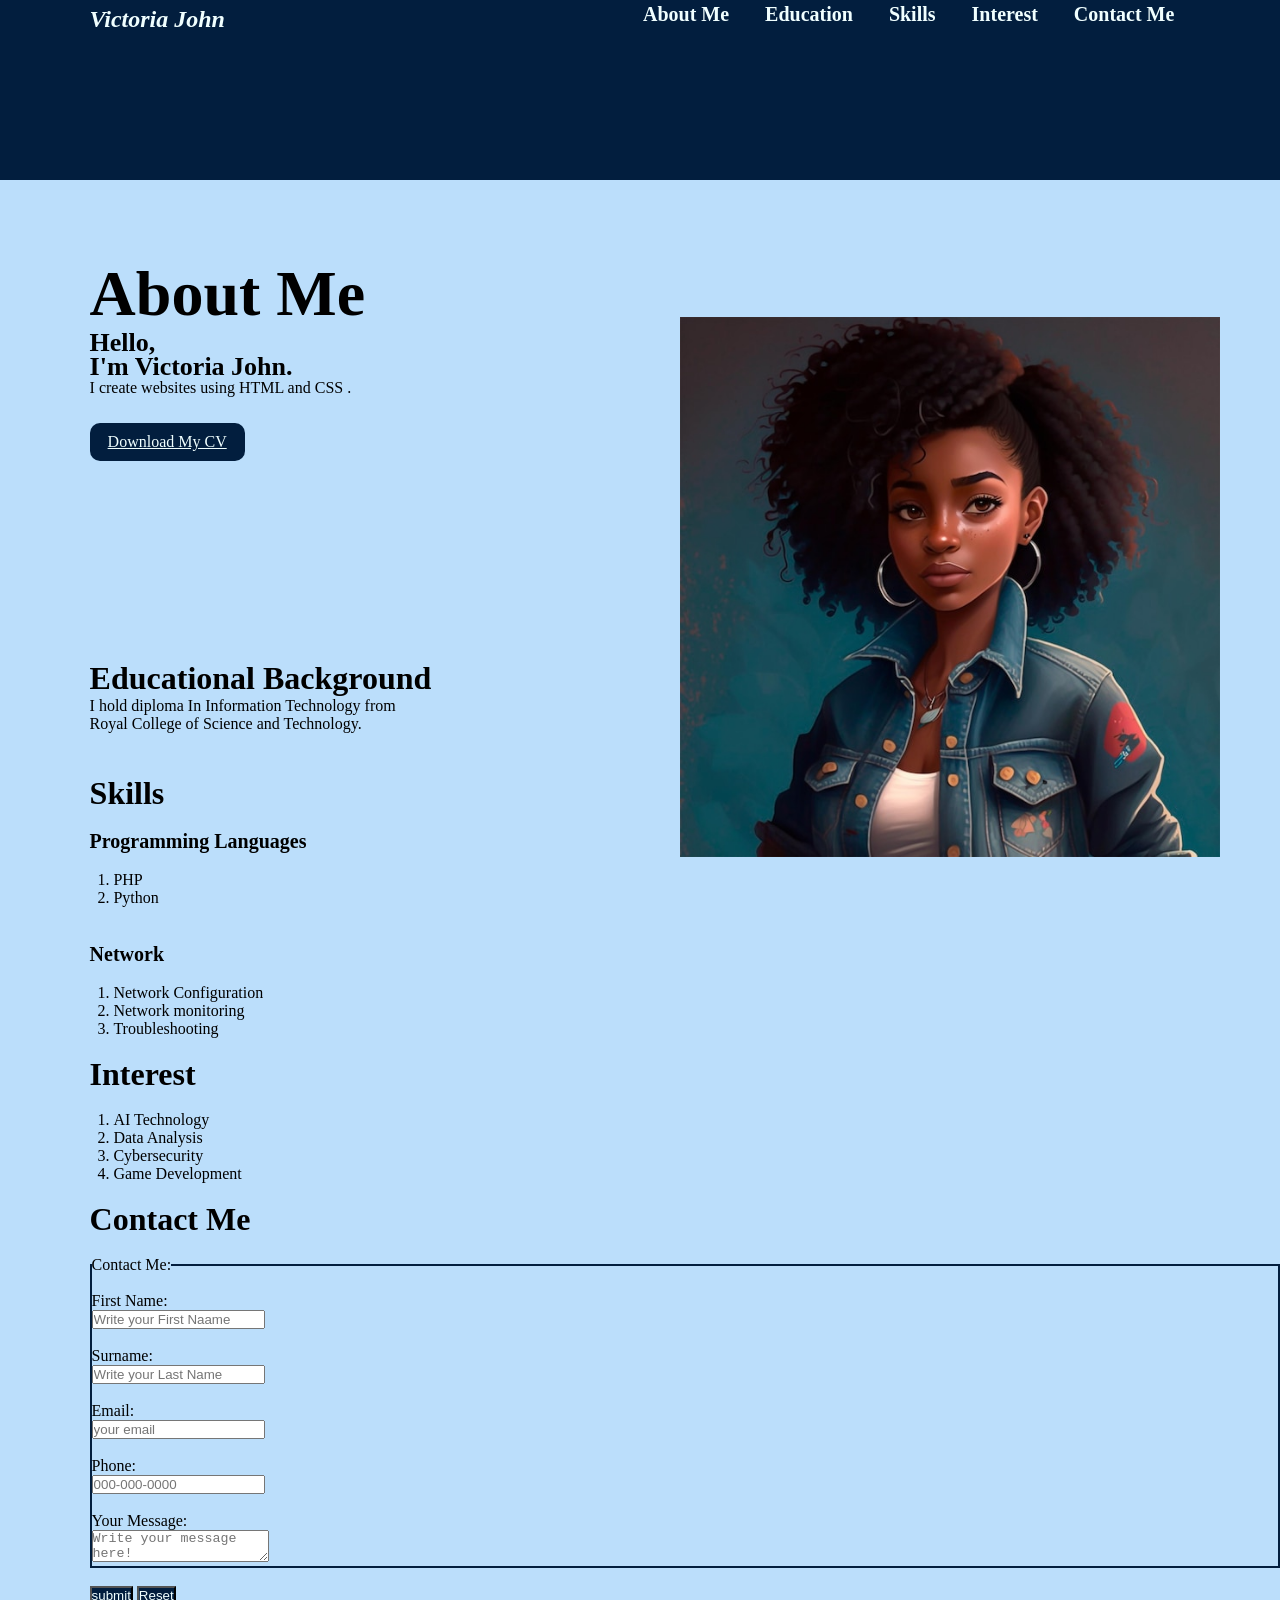
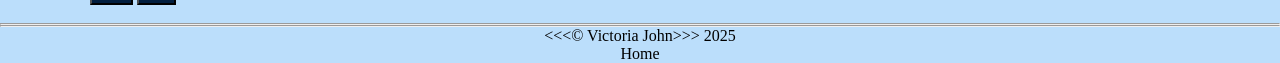
==== index.html @ 879f3026 "Add files via upload" ====
<!Doctype html>
<html>
    <head>
        <meta charset="UTF-8"> 
        <meta name="viewport" content="width=device-width,initial-scale-1.0">
        <meta name="author" content="Victoria">
        <meta name="desciption" content="This is a portfolio page contains the info about the author.">
        <title>Victoria Portfolio</title>
        <link rel="icon" href="img/myphoto.jpg" type="img">
        <link rel="stylesheet" href="style/style.css">
    </head>
    <body>
        <!-- My Body Header-->
        <header>
         <nav>
           <div class="header">
            <div class="navbar">
                <h1>Victoria John</h1>
                <ul>
                    <li><a href="#about-me">About Me</a></li>
                    <li><a href="#EB">Education</a></li>
                    <li><a href="#skills">Skills</a></li>
                    <li><a href="#interest">Interest</a></li>
                    <li><a href="#contact">Contact Me</a></li>
                </ul>
            </div>
           </div>
         </nav>
        </header>

        <!-- body main section -->
        <main>
            <!-- about me-->
            <article id="about-me">
            
                <h2>About Me</h2>
                <h3>Hello, <br>I'm <span>Victoria John</span>. </h3>
                  <p>I create websites using <abbr title="HyperText Markup Language">HTML</abbr> and <abbr title="Cascading Style Sheet">CSS</abbr> .</p>
                  <div class="btn">
                <a href="cv">Download My CV</a>
                </div>
                <!--  -->
                <div class="img">
                    <img src="/img/myphoto.jpg" alt="portfolio photo">
                </div>
        
            </article >
<br>
<br>
<br>
            <!-- This the Educational Background -->
            <article id="EB">
                <h2 >Educational Background</h2>
                <p>I hold diploma In Information Technology from <br> Royal College of Science and Technology.</p>
            </article>
<br>

            <!-- skills-->
            <article id="skills">
                <h2>Skills</h2><br>

                <!--first section skill article-->
                <section>
                <h3>Programming Languages</h3>
    
                <br>
                <ol>
                    <li>PHP</li>
                    <li>Python</li>
                </ol>
            </section>
<br><br>
            <!--Second section for skills article-->
            <section>
                <h3>Network</h3>
                <br>
                <ol>
                    <li>Network Configuration</li>
                    <li>Network monitoring </li>
                    <li>Troubleshooting</li>
                </ol>
            </section>
            </article>
<br>
<!--interest article-->
            <article id="interest">
                <h2>Interest</h2>
               <br>
                <ol>
                    <li>AI Technology</li>
                    <li>Data Analysis</li>
                    <li>Cybersecurity</li>
                    <li>Game Development</li>
                </ol>
            </article>
<br>

<!--Form -->
            <article id="contact">
                <h2>Contact Me</h2>
                <br>
                <form action="post">
                <fieldset class="form">
                    <legend>Contact Me:</legend>
               <br>
                    <label for="fname">First Name:</label><br>
                    <input type="text" id="fname" name="fname" placeholder="Write your First Naame" required>
                    <br><br>

                    <label for="lname">Surname:</label><br>
                    <input type="text" id="lname" name="lname" placeholder="Write your Last Name" required>
                    <br><br>

                    <label for="email">Email:</label><br>
                    <input type="text" id="email" name="email" placeholder="your email" required><br><br>

                    <label for="phone">Phone:</label><br>
                    <input type="tel" id="phone" name="phone" placeholder="000-000-0000" required pattern="[0-9][3]-[0-9][3]-[0-9][4]">
                    <br><br>

                    <label for="message">Your Message:</label><br>
                    <textarea name="message" id="message" placeholder="Write your message here!" ></textarea> 
            
                  
                </fieldset>
                <br>
            
                <button type="submit">submit</button>
                <button type="reset">Reset</button>

            </form>

            </article>
        </main> <!-- End of main section-->

<br>
<hr>
<hr>
        <footer class="footer">
            <p>&lt;&lt;&lt;&copy; <italic>Victoria John</italic>&gt;&gt;&gt; 2025</p>
            <p class="home"><a href="/">Home</a></p>
        </footer>
    </body>
</html>
---- style/style.css ----
*{
    margin:0;
    padding:0;
}

body{
    background:rgb(187, 222, 251);
    
    
}

.header{
    width:100;
    background-color: rgb(2, 30, 62);
    background-position: center;
    background-size: cover;
    height:20vh;
    position:relative;
    font-family: 'Times New Roman', Times, serif;
}

.navbar{
    width:86%;
    display:flex;
    margin:auto;
    padding:15px 0;
    align-items:center;
    justify-content:space-between;
}

.navbar h1{
    width:160px;
    cursor:pointer;
    margin-top:-1%;
    margin-left:0;
    color:azure;
    font-style: italic;
    display:inline-block;

}

ul{
    margin-top:-2%;
}

ul li{
    list-style:none;
    display:inline-block;
    padding:10px 16px;
}

ul li a{
    font-size: 20px;
    font-weight:bold;
    text-decoration:none;
    color:azure;
    margin-top:-3%;
    transition:.4s ease;
}

ul li a:hover{
    color:aqua;
}

main{
    margin-left:7%;
    margin-top:6%;

}
#about-me h2{
    font-size:64px;
    color:black;

}

#about-me h3{
    font-size:26px;
    line-height:24px;

}


abbr{
    text-decoration: none;
}

.btn a{
    background-color:rgb(2, 30, 62);
    color:azure;
    margin:26px 0;
    padding:10px 18px;
    border-radius:10px;
    display:inline-block;
    transition:.4s ease;

}

.btn a:hover{
    background-color:aqua;
}

.img{
    width:30%;
    height:60%;
    position:absolute;
    right:100px;
    bottom:0;
}

.img img{
    position:absolute;
    height:100%;
    left:40%;
    transform:translate(-50%);
    bottom:8%;
}

#EB {
    margin-top:10%;
}


#EB h2{
   
    font-size: 32px;
    
}

#skills h2{
    margin-top:2%;
    font-size:32px;
}

#skills h3{
    font-size:20px;
}

#skills ol{
    margin-left:2%;
}

#interest h2{
    font-size:32px;
}


#interest ol {
   margin-left:2%;
}


#contact h2{
    font-size: 32px;
}

.form{
    border-style: double;
    border-color:rgb(2, 30, 62); 
}

button{
    position:inherit;
    color:azure;
    background:rgb(2, 30, 62);
    
}

.footer p {
    text-align:center;
}
 .home a{
    color:black;
    text-decoration-line: none;
}
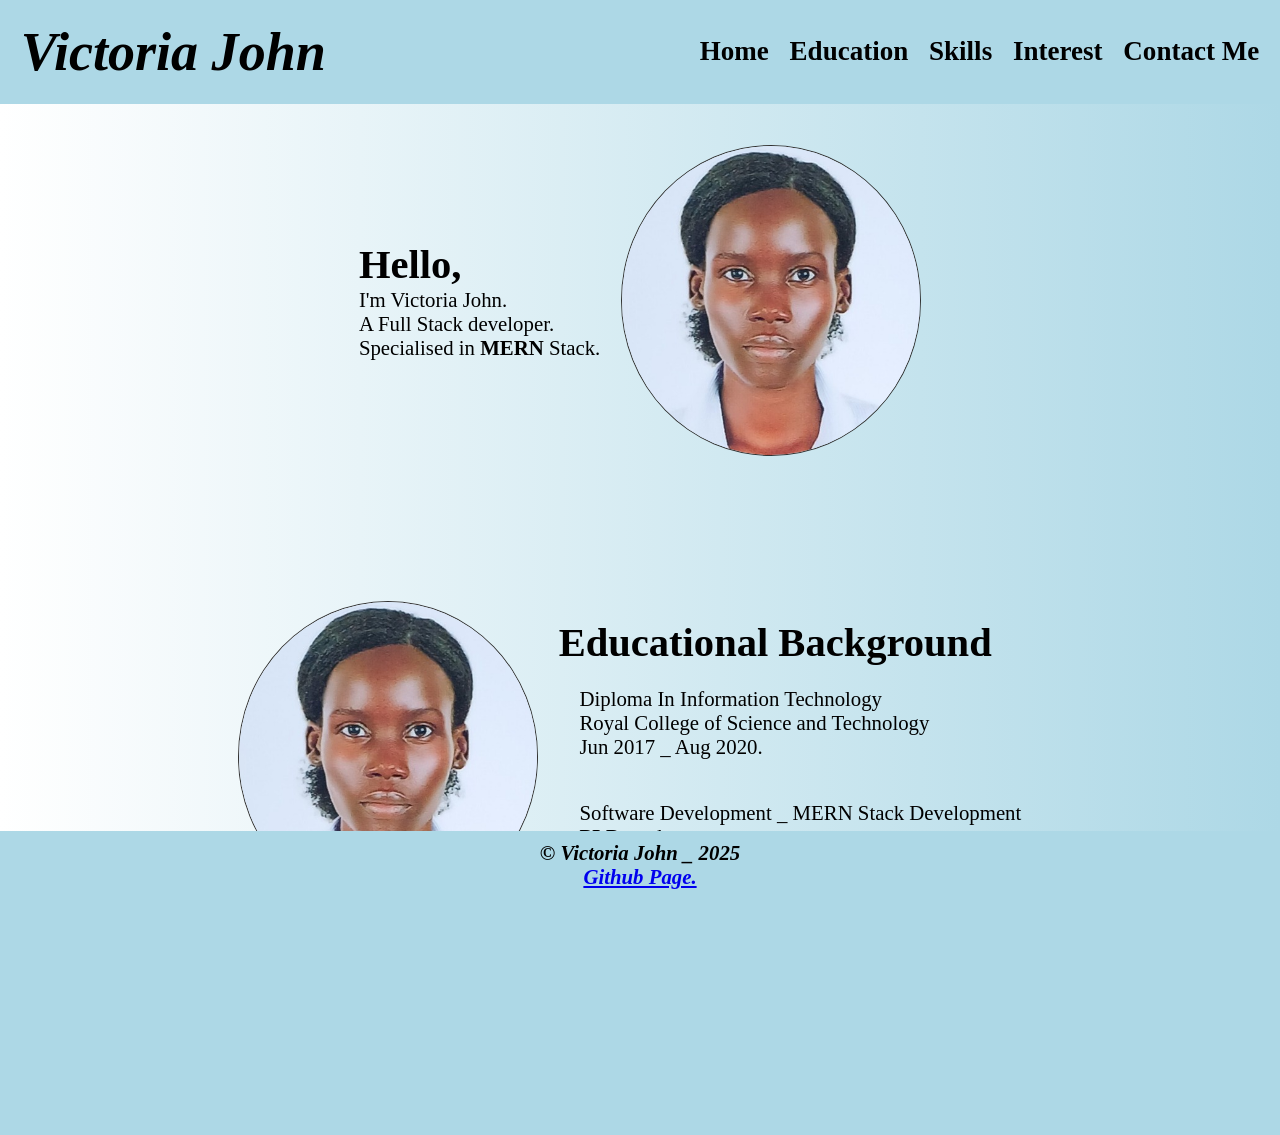
==== commit b0c2d6ba: "updated" ====
--- a/index.html
+++ b/index.html
@@ -1,144 +1,65 @@
-<!Doctype html>
-<html>
-    <head>
-        <meta charset="UTF-8"> 
-        <meta name="viewport" content="width=device-width,initial-scale-1.0">
-        <meta name="author" content="Victoria">
-        <meta name="desciption" content="This is a portfolio page contains the info about the author.">
-        <title>Victoria Portfolio</title>
-        <link rel="icon" href="img/myphoto.jpg" type="img">
-        <link rel="stylesheet" href="style/style.css">
-    </head>
-    <body>
-        <!-- My Body Header-->
-        <header>
-         <nav>
-           <div class="header">
-            <div class="navbar">
-                <h1>Victoria John</h1>
-                <ul>
-                    <li><a href="#about-me">About Me</a></li>
-                    <li><a href="#EB">Education</a></li>
-                    <li><a href="#skills">Skills</a></li>
-                    <li><a href="#interest">Interest</a></li>
-                    <li><a href="#contact">Contact Me</a></li>
-                </ul>
-            </div>
-           </div>
-         </nav>
-        </header>
-
-        <!-- body main section -->
-        <main>
-            <!-- about me-->
-            <article id="about-me">
-            
-                <h2>About Me</h2>
-                <h3>Hello, <br>I'm <span>Victoria John</span>. </h3>
-                  <p>I create websites using <abbr title="HyperText Markup Language">HTML</abbr> and <abbr title="Cascading Style Sheet">CSS</abbr> .</p>
-                  <div class="btn">
-                <a href="cv">Download My CV</a>
-                </div>
-                <!--  -->
-                <div class="img">
-                    <img src="/img/myphoto.jpg" alt="portfolio photo">
-                </div>
-        
-            </article >
-<br>
-<br>
-<br>
-            <!-- This the Educational Background -->
-            <article id="EB">
-                <h2 >Educational Background</h2>
-                <p>I hold diploma In Information Technology from <br> Royal College of Science and Technology.</p>
-            </article>
-<br>
-
-            <!-- skills-->
-            <article id="skills">
-                <h2>Skills</h2><br>
-
-                <!--first section skill article-->
-                <section>
-                <h3>Programming Languages</h3>
-    
-                <br>
-                <ol>
-                    <li>PHP</li>
-                    <li>Python</li>
-                </ol>
-            </section>
-<br><br>
-            <!--Second section for skills article-->
-            <section>
-                <h3>Network</h3>
-                <br>
-                <ol>
-                    <li>Network Configuration</li>
-                    <li>Network monitoring </li>
-                    <li>Troubleshooting</li>
-                </ol>
-            </section>
-            </article>
-<br>
-<!--interest article-->
-            <article id="interest">
-                <h2>Interest</h2>
-               <br>
-                <ol>
-                    <li>AI Technology</li>
-                    <li>Data Analysis</li>
-                    <li>Cybersecurity</li>
-                    <li>Game Development</li>
-                </ol>
-            </article>
-<br>
-
-<!--Form -->
-            <article id="contact">
-                <h2>Contact Me</h2>
-                <br>
-                <form action="post">
-                <fieldset class="form">
-                    <legend>Contact Me:</legend>
-               <br>
-                    <label for="fname">First Name:</label><br>
-                    <input type="text" id="fname" name="fname" placeholder="Write your First Naame" required>
-                    <br><br>
-
-                    <label for="lname">Surname:</label><br>
-                    <input type="text" id="lname" name="lname" placeholder="Write your Last Name" required>
-                    <br><br>
-
-                    <label for="email">Email:</label><br>
-                    <input type="text" id="email" name="email" placeholder="your email" required><br><br>
-
-                    <label for="phone">Phone:</label><br>
-                    <input type="tel" id="phone" name="phone" placeholder="000-000-0000" required pattern="[0-9][3]-[0-9][3]-[0-9][4]">
-                    <br><br>
-
-                    <label for="message">Your Message:</label><br>
-                    <textarea name="message" id="message" placeholder="Write your message here!" ></textarea> 
-            
-                  
-                </fieldset>
-                <br>
-            
-                <button type="submit">submit</button>
-                <button type="reset">Reset</button>
-
-            </form>
-
-            </article>
-        </main> <!-- End of main section-->
-
-<br>
-<hr>
-<hr>
-        <footer class="footer">
-            <p>&lt;&lt;&lt;&copy; <italic>Victoria John</italic>&gt;&gt;&gt; 2025</p>
-            <p class="home"><a href="/">Home</a></p>
-        </footer>
-    </body>
-</html>
+<!Doctype html>
+<html>
+    <head>
+        <meta charset="UTF-8"> 
+        <meta name="viewport" content="width=device-width, initial-scale-1.0">
+        <meta name="author" content="Victoria John">
+        <meta name="desciption" content="This is a portfolio website contains author's biography.">
+        <title>Victoria's Portfolio</title>
+        <link rel="icon" href="img/profile-photo.jpg" type="img/x-icon">
+        <link rel="stylesheet" href="style/style.css">
+    </head>
+    <body>
+       
+        <header class="header">
+            <h1 class="nowrap">Victoria John</h1>
+            <nav class="nav">
+                <a href="index.html" class="nowrap">Home</a>
+                <a href="#education">Education</a>
+                <a href="skills.html">Skills</a>
+                <a href="interest.html">Interest</a>
+                <a href="contact.html" class="nowrap">Contact Me</a>       
+            </nav>
+        </header>
+
+        <!-- body main section -->
+        <main>
+            <!-- about me-->
+            <article id="about-me">
+                <section>
+                     <h2>Hello,</h2>
+                      <p class="nowrap">I'm Victoria John.</p>
+                      <p>A Full Stack developer.</p> 
+                      <p>Specialised in <abbr title="MongoDB, Expressjs, Reactjs, and Nodejs">MERN</abbr> Stack.</p>
+                      <!-- <button class="btn" download>
+                        <a href="cv">Download My CV</a>
+                      </button> -->
+                </section>
+               
+                
+                <figure class="img">
+                    <img src="img/profile-photo.jpg" alt="portfolio photo" width="400" height="400" title="Victoria's Photo">
+                </figure>
+        
+            </article >
+            <!-- This the Educational Background -->
+            
+                <article id="education">
+                    <figure class="img">
+                        <img src="img/profile-photo.jpg" alt="portfolio photo" width="400" height="400" title="Victoria's Photo">
+                   </figure>
+                   <section>
+                    <h2 >Educational Background</h2>
+                    
+                        <p>Diploma In Information Technology <br> <span>Royal College of Science and Technology</span> <br> Jun <time datetime="2017">2017</time>  _ Aug  <time datetime="2020">2020</time>.</p>
+                        <p>Software Development _ MERN Stack Development <br><span><abbr title="Power Learn Project">PLP</abbr> academy</span>. <br> Jun <time datetime="2025">2025</time>  _ Feb <time datetime="2026">2026</time></p>
+                   </section>
+                </article>
+        </main> 
+
+        <footer class="footer">
+            <p>&copy; Victoria John _ 2025</p>
+            <p><a href="https://github.com/VictoriaDev28">Github Page.</a></p>
+        </footer>
+    </body>
+</html>
--- a/style/style.css
+++ b/style/style.css
@@ -1,174 +1,213 @@
-*{
-    margin:0;
-    padding:0;
-}
-
-body{
-    background:rgb(187, 222, 251);
-    
-    
-}
-
-.header{
-    width:100;
-    background-color: rgb(2, 30, 62);
-    background-position: center;
-    background-size: cover;
-    height:20vh;
-    position:relative;
-    font-family: 'Times New Roman', Times, serif;
-}
-
-.navbar{
-    width:86%;
-    display:flex;
-    margin:auto;
-    padding:15px 0;
-    align-items:center;
-    justify-content:space-between;
-}
-
-.navbar h1{
-    width:160px;
-    cursor:pointer;
-    margin-top:-1%;
-    margin-left:0;
-    color:azure;
-    font-style: italic;
-    display:inline-block;
-
-}
-
-ul{
-    margin-top:-2%;
-}
-
-ul li{
-    list-style:none;
-    display:inline-block;
-    padding:10px 16px;
-}
-
-ul li a{
-    font-size: 20px;
-    font-weight:bold;
-    text-decoration:none;
-    color:azure;
-    margin-top:-3%;
-    transition:.4s ease;
-}
-
-ul li a:hover{
-    color:aqua;
-}
-
-main{
-    margin-left:7%;
-    margin-top:6%;
-
-}
-#about-me h2{
-    font-size:64px;
-    color:black;
-
-}
-
-#about-me h3{
-    font-size:26px;
-    line-height:24px;
-
-}
-
-
-abbr{
-    text-decoration: none;
-}
-
-.btn a{
-    background-color:rgb(2, 30, 62);
-    color:azure;
-    margin:26px 0;
-    padding:10px 18px;
-    border-radius:10px;
-    display:inline-block;
-    transition:.4s ease;
-
-}
-
-.btn a:hover{
-    background-color:aqua;
-}
-
-.img{
-    width:30%;
-    height:60%;
-    position:absolute;
-    right:100px;
-    bottom:0;
-}
-
-.img img{
-    position:absolute;
-    height:100%;
-    left:40%;
-    transform:translate(-50%);
-    bottom:8%;
-}
-
-#EB {
-    margin-top:10%;
-}
-
-
-#EB h2{
-   
-    font-size: 32px;
-    
-}
-
-#skills h2{
-    margin-top:2%;
-    font-size:32px;
-}
-
-#skills h3{
-    font-size:20px;
-}
-
-#skills ol{
-    margin-left:2%;
-}
-
-#interest h2{
-    font-size:32px;
-}
-
-
-#interest ol {
-   margin-left:2%;
-}
-
-
-#contact h2{
-    font-size: 32px;
-}
-
-.form{
-    border-style: double;
-    border-color:rgb(2, 30, 62); 
-}
-
-button{
-    position:inherit;
-    color:azure;
-    background:rgb(2, 30, 62);
-    
-}
-
-.footer p {
-    text-align:center;
-}
- .home a{
-    color:black;
-    text-decoration-line: none;
-}+* {
+    margin: 0;
+    padding: 0;
+    box-sizing: border-box;
+}
+
+html, body {
+    background-color: lightblue;
+    background-image: linear-gradient(to right, white, lightblue);
+    height: 100%;
+    font-size: 1.3rem;
+    overflow-x: hidden;
+}
+
+header {
+    background-color: lightblue;
+    display: flex;
+    padding: 0 1.5rem ;  
+    position: sticky;
+    top: 0;
+    flex-shrink: 1;
+    
+}
+
+h1 {
+    font-style: oblique;
+    text-shadow: #333;
+}
+
+.nowrap {
+    white-space: nowrap;
+}
+
+.nav {
+    display: flex;
+    justify-content: flex-end;
+    align-items: center;
+    gap: 1rem;
+    flex: 1;
+    
+}
+
+.nav a {
+    color: black;
+    text-decoration: none;
+    font-weight: bold;
+}
+
+.nav a:hover {
+    text-decoration: underline;
+    font-weight: bold;
+}
+
+a:visited {
+    color: #333
+}
+
+main {
+    margin-top: 1rem;
+    min-height: 100vh;
+}
+
+#about-me {
+    display: flex;
+    justify-content: center;
+    align-items: center;
+    padding: 1rem;
+    gap: 1rem;
+    margin-bottom: 5rem;
+ }
+
+img {
+    display: block;
+    min-width: 100%;
+    height: auto;
+    border: 1px double #333;
+    border-radius: 50%;
+}
+
+.btn {
+    background-color: lightblue;
+    border: 1px solid rgb(1, 58, 77);
+    padding: 8px;
+    border-radius: 8%;
+    margin: 1rem 0 3rem;
+}
+
+.btn a {
+    color: black;
+    text-decoration: none;
+    font-weight: bold;
+}
+
+
+
+abbr {
+    text-decoration: none;
+    font-weight: bolder;
+}
+
+#education {
+    display: flex;
+    justify-content: center;
+    align-items: center;
+    padding: 1rem;
+    gap: 1rem;
+    margin-bottom: 5rem;
+}
+
+#education p {
+    padding: 1rem;
+}
+
+.skills {
+    display: flex;
+    justify-content: space-evenly;
+    align-items: center;
+    gap: 5rem;
+    margin: 0.1rem;
+}
+
+.skills-header {
+    text-align: center;
+    font-size: 2rem;
+    text-decoration: underline;
+    margin-bottom: 1rem;
+}
+
+.skills li {
+    list-style: none;
+}
+.interests {
+    margin: 1rem 30rem;
+}
+
+.interests li {
+    list-style: none;
+}
+
+.contact {
+    margin: 1rem 20rem;
+}
+
+form {
+    font-size: inherit;
+}
+
+fieldset, fieldset p {
+    padding: 0.5rem;
+}
+
+footer {
+    background-color: lightblue;
+    text-align: center;
+    margin-top: 2rem;
+    position: sticky;
+    bottom: 0;
+    padding: 0.5rem;
+    font-weight: bold;
+    font-style: italic;
+}
+
+footer a:hover, a:active {
+    color: rgb(6, 135, 179);
+}
+
+
+/* SMALL */
+@media screen and (min-width: 576px) {
+    header {
+        justify-content: space-evenly;
+        align-items: stretch;
+        flex-flow: row wrap;
+        padding: 1rem;
+    }
+
+    /* html {
+        width: min(100%, 400vw)
+    } */
+
+    p {
+        font-size: 1rem;
+    }
+
+    img {
+        width: 300px;
+        height: auto;
+    }
+}
+
+
+/* MOBILE */
+@media screen and (max-height: 425px) 
+and (min-aspect-ratio: 7/4) {
+    h1 {
+        font-size: 0.3rem;
+    }
+    p, a{
+        font-size: 0.2rem;
+    }
+
+    main {
+        flex-flow: row nowrap;
+        justify-content: space-evenly;
+        align-items: stretch;
+
+    }
+
+    img {
+        width: 200px;
+        height: auto;
+    }
+}
